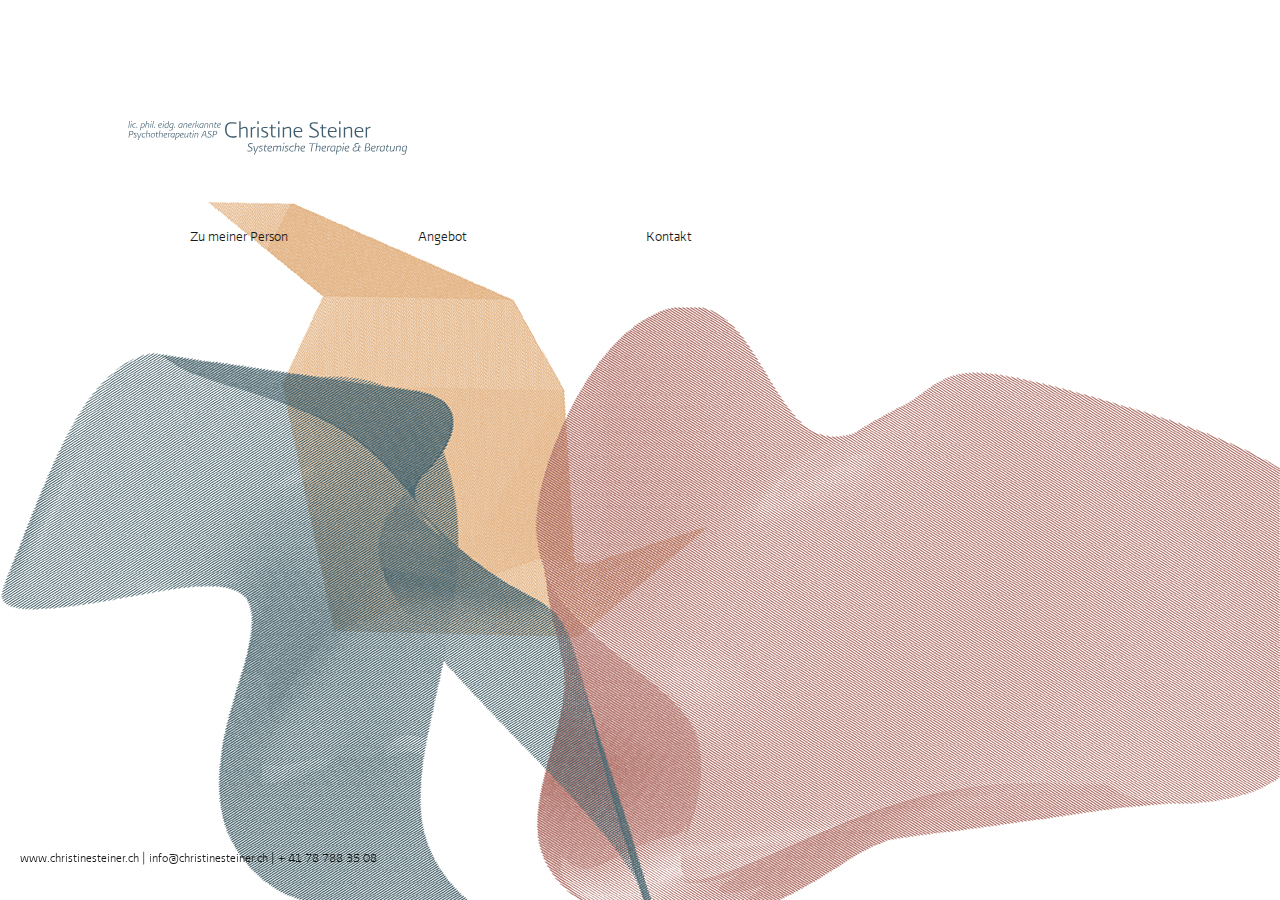
==== index.html @ 5b3b31a9 "initial commit" ====
<!DOCTYPE html>
<html lang="en">
<head>
    <meta charset="UTF-8">
    <meta name="viewport" content="width=device-width, initial-scale=1.0">
    <meta http-equiv="X-UA-Compatible" content="ie=edge">
    <title>Christine Steiner</title>

    <link rel="stylesheet" href="assets/fonts/stylesheet.css">
    <link rel="stylesheet" href="assets/normalize.css">
    <link rel="stylesheet" href="assets/steiner.css">

</head>
<body class="bg1">

    <div class="header">
        <img src="assets/logo.svg" alt="Christine Steiner Logo">
    </div>
    <div class="wrapper">

        <div class="nav">
            <ul>
                <li>
                    <a href="#">Zu meiner Person</a>
                    <ul>
                        <li><a href="#">Grundhaltung</a></li>
                        <li><a href="#">Werdegang</a></li>
                    </ul>
                </li>
                <li>
                    <a href="#">Angebot</a>
                    <ul>
                        <li><a href="#">Therapie & Beratung</a></li>
                        <li><a href="#">Schwerpunkte</a></li>
                        <li><a href="#">Kooperation</a></li>
                    </ul>
                </li>
                <li>
                    <a href="#">Kontakt</a>

                </li>
            </ul>
        </div>

    </div>
    <div class="footer">
        <p><a href="#">www.christinesteiner.ch</a> | <a href="mailto:info@christinesteiner.ch">info@christinesteiner.ch</a> | <a href="tel:0041787883508">+ 41 78 788 35 08</a></p>
    </div>

</body>
</html>
---- assets/fonts/stylesheet.css ----
/*! Generated by Font Squirrel (https://www.fontsquirrel.com) on October 29, 2018 */



@font-face {
    font-family: 'presidencia_finaitalic';
    src: url('presidenciafina-italicas-webfont.woff2') format('woff2'),
         url('presidenciafina-italicas-webfont.woff') format('woff');
    font-weight: normal;
    font-style: normal;

}




@font-face {
    font-family: 'presidencia_finaregular';
    src: url('presidenciafina-webfont.woff2') format('woff2'),
         url('presidenciafina-webfont.woff') format('woff');
    font-weight: normal;
    font-style: normal;

}
---- assets/steiner.css ----
html, body {
    height: 100%;
    font-family: 'presidencia_finaregular'
}
body.bg1 {
    background-image: url(background_001.jpg);
    background-repeat: no-repeat;
    background-position: right 200px;
}

.header, .footer {
    max-width: 1024px;
    margin: 0 auto;
}
.header {
    padding-top: 120px;
    padding-bottom: 50px;
}
.header img {
    width: 280px;
    height: auto;
}
.header, .footer, .wrapper {
    padding-left: 20px;
    padding-right: 20px;
}
.nav ul {
    padding: 0;
    list-style: none;
}
.nav > ul > li {
    position: relative;
    display: inline-block;
    width: 25%;
}
.nav ul ul {
    display: none;
    position: absolute;
    top: 20px;
}
.nav > ul > li:hover ul {
    display: block;
}
.wrapper {
    max-width: 900px;
    margin: 0 auto;
}
.footer {
    position: fixed;
    bottom: 20px;
}
.footer p {
    font-size: 14px;
}

/* typo */
i {
    font-family: 'presidencia_finaitalic';
}
a {
    text-decoration: none;
    color: #181818;
}
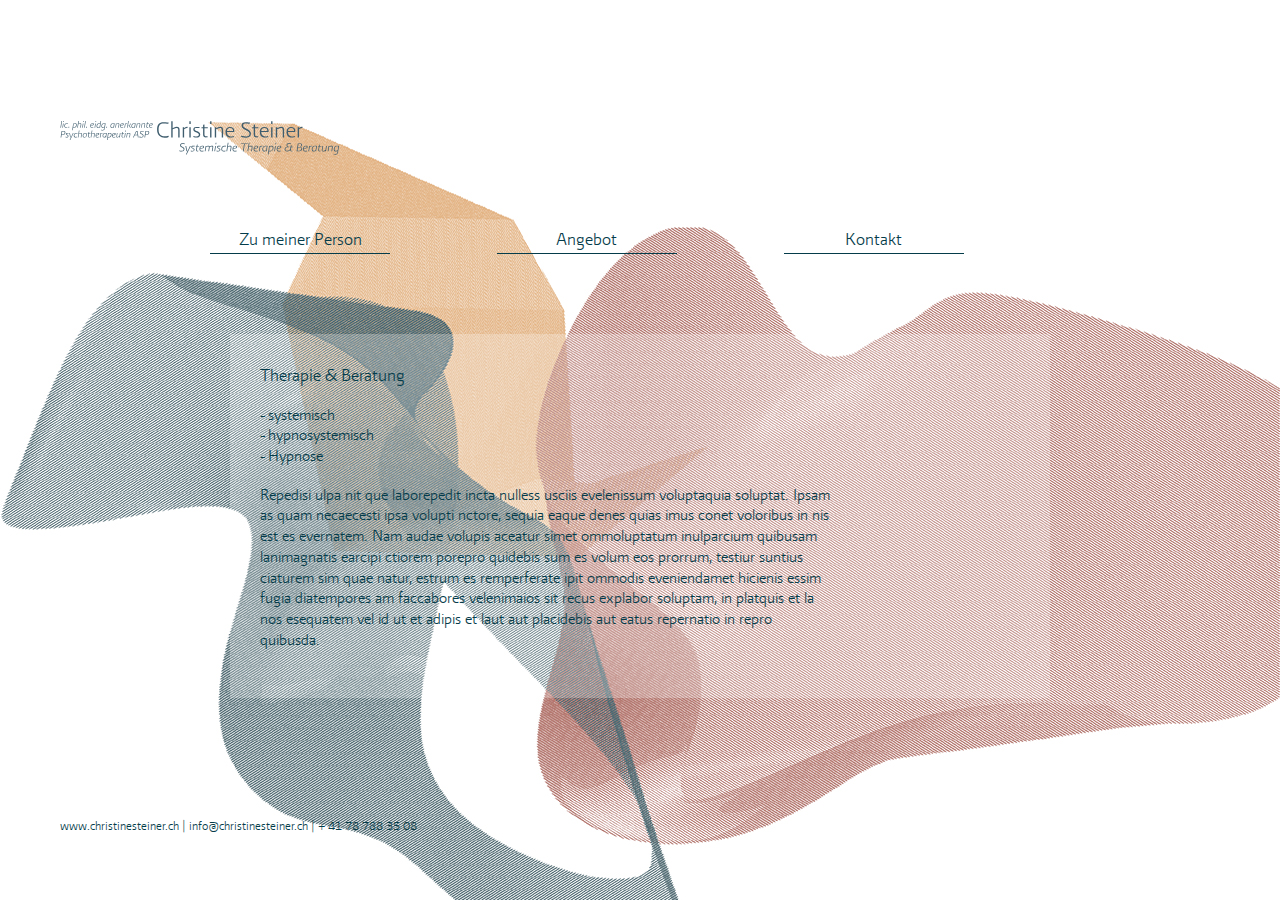
==== commit 11b94e35: "worked on basic styles" ====
--- a/index.html
+++ b/index.html
@@ -37,9 +37,18 @@
                 </li>
                 <li>
                     <a href="#">Kontakt</a>
-
                 </li>
             </ul>
+        </div>
+
+        <div class="content">
+            <h1>Therapie & Beratung</h1>
+            <ul>
+                <li>systemisch</li>
+                <li>hypnosystemisch</li>
+                <li>Hypnose</li>
+            </ul>
+            <p>Repedisi ulpa nit que laborepedit incta nulless usciis evelenissum voluptaquia soluptat. Ipsam as quam necaecesti ipsa volupti nctore, sequia eaque denes quias imus conet voloribus in nis est es evernatem. Nam audae volupis aceatur simet ommoluptatum inulparcium quibusam lanimagnatis earcipi ctiorem porepro quidebis sum es volum eos prorrum, testiur suntius ciaturem sim quae natur, estrum es remperferate ipit ommodis eveniendamet hicienis essim fugia diatempores am faccabores velenimaios sit recus explabor soluptam, in platquis et la nos esequatem vel id ut et adipis et laut aut placidebis aut eatus repernatio in repro quibusda.</p>
         </div>
 
     </div>
--- a/assets/steiner.css
+++ b/assets/steiner.css
@@ -1,15 +1,20 @@
+* {
+    -webkit-box-sizing: border-box;
+    box-sizing: border-box;
+}
 html, body {
     height: 100%;
-    font-family: 'presidencia_finaregular'
+    font-family: 'presidencia_finaregular';
+    color: rgba(4, 60, 74);
 }
 body.bg1 {
     background-image: url(background_001.jpg);
     background-repeat: no-repeat;
-    background-position: right 200px;
+    background-position: right 120px;
 }
 
 .header, .footer {
-    max-width: 1024px;
+    max-width: 1200px;
     margin: 0 auto;
 }
 .header {
@@ -24,6 +29,9 @@
     padding-left: 20px;
     padding-right: 20px;
 }
+.nav {
+    margin-bottom: 80px;
+}
 .nav ul {
     padding: 0;
     list-style: none;
@@ -31,23 +39,79 @@
 .nav > ul > li {
     position: relative;
     display: inline-block;
-    width: 25%;
+    width: 33%;
+}
+.nav > ul > li > a {
+    display: inline-block;
+    min-width: 180px;
+    border-bottom: 1px solid rgba(4, 60, 74);
+    font-size: 20px;
+    padding-bottom: 2px;
+    text-align: center;
 }
 .nav ul ul {
     display: none;
     position: absolute;
-    top: 20px;
+    top: 25px;
+    width: 180px;
+    padding: 15px;
+    background-color: rgba(4, 60, 74);
 }
 .nav > ul > li:hover ul {
     display: block;
 }
+.nav > ul > li:hover a {
+    border-bottom: 2px solid rgba(4, 60, 74);
+    margin-bottom: -1px;
+}
+.nav ul ul a {
+    display: inline-block;
+    width: 100%;
+    color: white;
+    font-size: 20px;
+    padding-bottom: 2px;
+}
+.nav ul ul a:hover {
+    font-weight: 700;
+}
 .wrapper {
+    width: 100%;
     max-width: 900px;
     margin: 0 auto;
 }
+.content {
+    max-width: 820px;
+    margin: 0 auto 120px;
+    padding: 30px;
+    background-color: rgba(255, 255, 255, 0.25);
+        font-size: 18px;
+}
+.content h1, h2, h3 {
+    font-weight: 400;
+    font-size: 20px;
+    margin: 0;
+}
+.content ul {
+    list-style-type: none;
+    padding: 0;
+}
+.content ul li:before {
+    content: "-";
+    margin-right: 3px;
+}
+.content p {
+    max-width: 75%;
+}
 .footer {
-    position: fixed;
+    margin-bottom: 30px;
+    /* position: fixed;
     bottom: 20px;
+    left: 50%;
+    -webkit-transform: translateX(-50%);
+    -ms-transform: translateX(-50%);
+    transform: translateX(-50%);
+    display: block;
+    width: 100%; */
 }
 .footer p {
     font-size: 14px;
@@ -59,5 +123,5 @@
 }
 a {
     text-decoration: none;
-    color: #181818;
+    color: rgba(4, 60, 74);
 }
